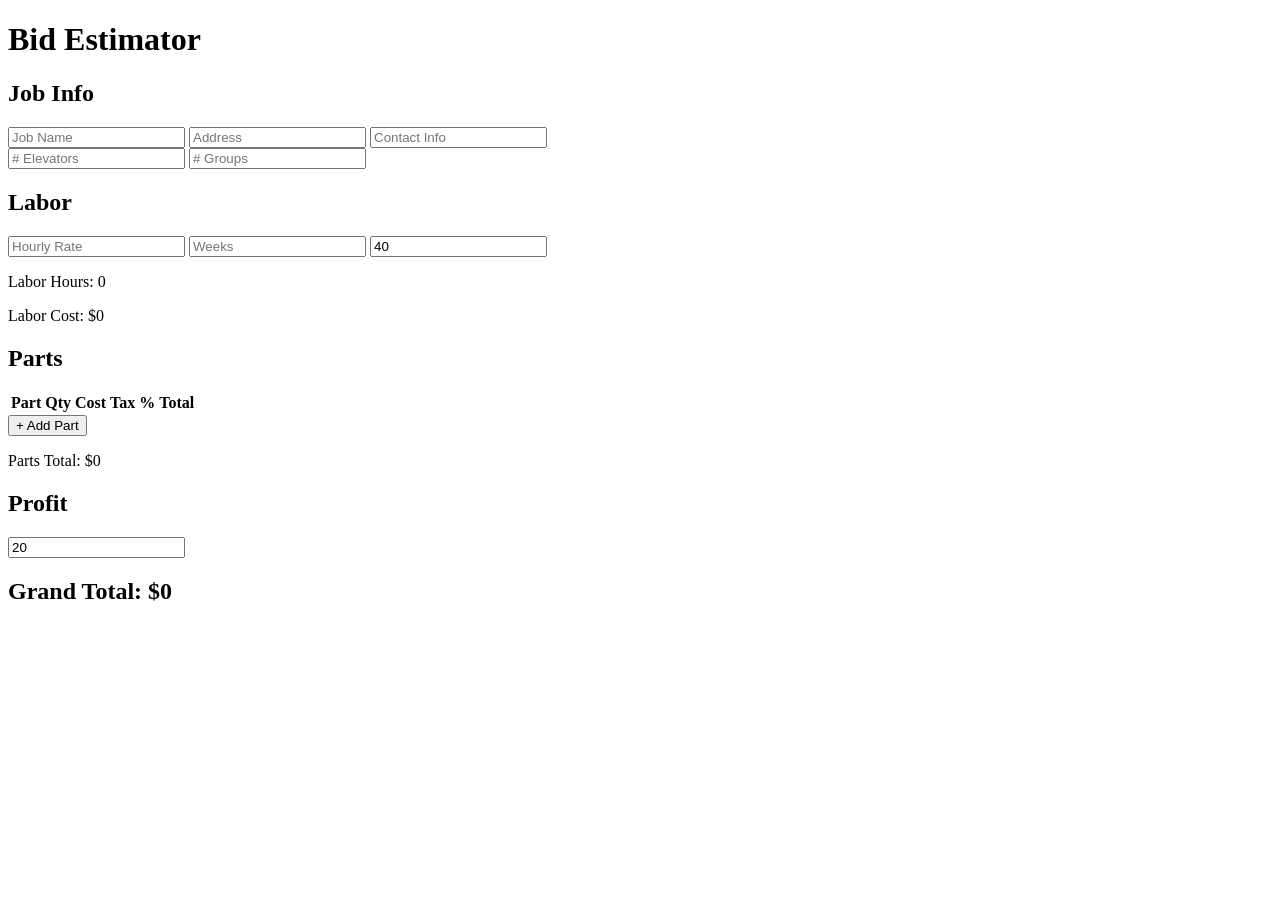
==== index.html @ af9114f0 "Create index.html" ====
<!DOCTYPE html>
<html lang="en">
<head>
  <meta charset="UTF-8">
  <title>Bid Sheet</title>
  <link rel="stylesheet" href="style.css">
</head>
<body>

<div class="container">

  <h1>Bid Estimator</h1>

  <!-- JOB INFO -->
  <div class="card">
    <h2>Job Info</h2>

    <input id="jobName" placeholder="Job Name">
    <input id="address" placeholder="Address">
    <input id="contact" placeholder="Contact Info">

    <div class="row">
      <input id="elevators" type="number" placeholder="# Elevators">
      <input id="groups" type="number" placeholder="# Groups">
    </div>
  </div>

  <!-- LABOR -->
  <div class="card">
    <h2>Labor</h2>

    <div class="row">
      <input id="rate" type="number" placeholder="Hourly Rate">
      <input id="weeks" type="number" placeholder="Weeks">
      <input id="hoursPerWeek" type="number" value="40">
    </div>

    <p>Labor Hours: <span id="laborHours">0</span></p>
    <p>Labor Cost: $<span id="laborCost">0</span></p>
  </div>

  <!-- PARTS -->
  <div class="card">
    <h2>Parts</h2>

    <table>
      <thead>
        <tr>
          <th>Part</th>
          <th>Qty</th>
          <th>Cost</th>
          <th>Tax %</th>
          <th>Total</th>
          <th></th>
        </tr>
      </thead>
      <tbody id="partsBody"></tbody>
    </table>

    <button onclick="addPart()">+ Add Part</button>

    <p>Parts Total: $<span id="partsTotal">0</span></p>
  </div>

  <!-- PROFIT -->
  <div class="card">
    <h2>Profit</h2>

    <input id="profit" type="number" placeholder="Profit %" value="20">

    <h2>Grand Total: $<span id="grandTotal">0</span></h2>
  </div>

</div>

<script src="app.js"></script>
</body>
</html>
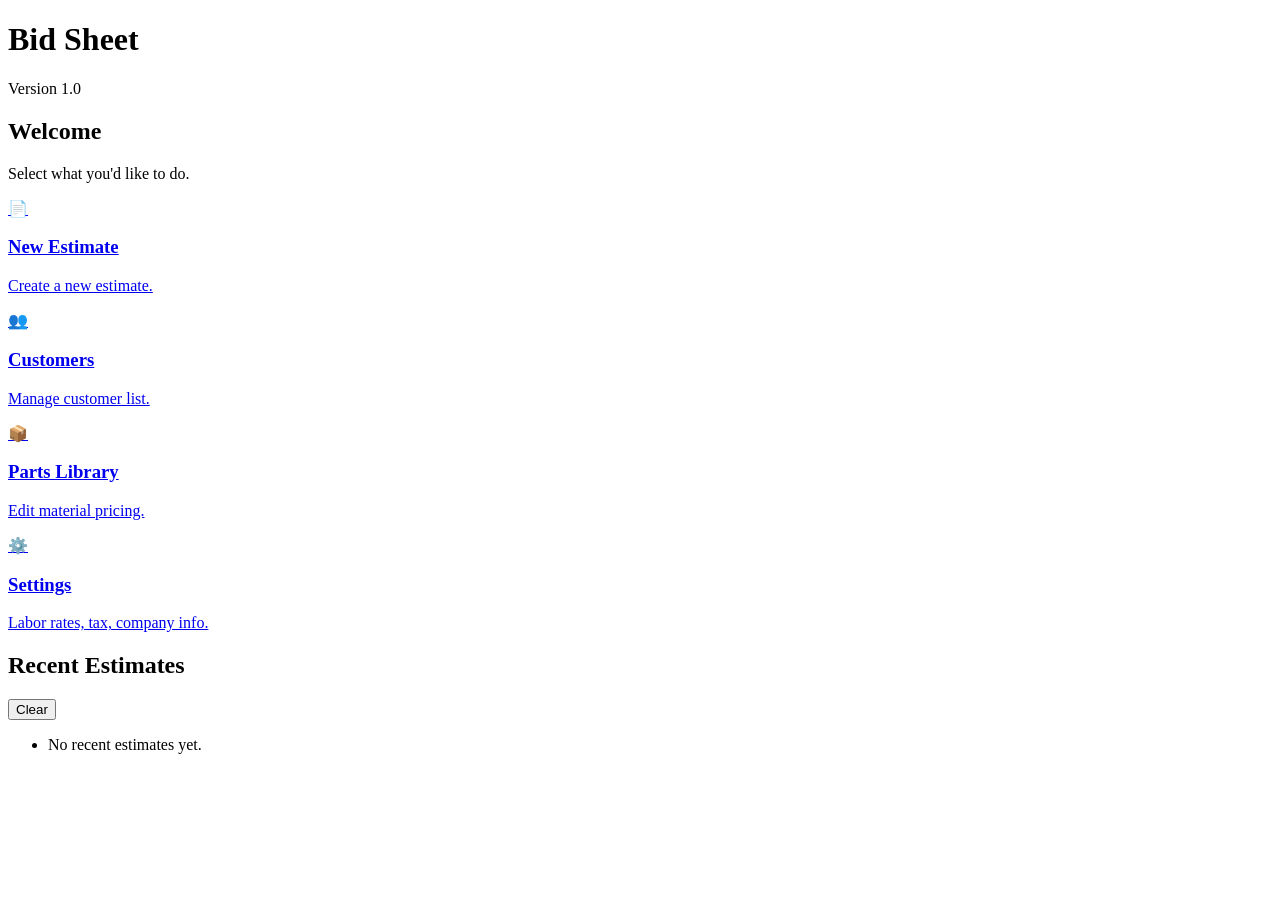
==== commit 4c651c54: "Update index.html" ====
--- a/index.html
+++ b/index.html
@@ -1,78 +1,74 @@
 <!DOCTYPE html>
 <html lang="en">
 <head>
-  <meta charset="UTF-8">
-  <title>Bid Sheet</title>
-  <link rel="stylesheet" href="style.css">
+    <meta charset="UTF-8">
+    <meta name="viewport" content="width=device-width, initial-scale=1.0">
+    <title>Bid Sheet</title>
+
+    <link rel="stylesheet" href="css/style.css">
+
+    <link rel="manifest" href="manifest.json">
+    <meta name="theme-color" content="#0f172a">
 </head>
+
 <body>
 
-<div class="container">
+<header class="topbar">
+    <h1>Bid Sheet</h1>
+    <div class="version">Version 1.0</div>
+</header>
 
-  <h1>Bid Estimator</h1>
+<main class="dashboard">
 
-  <!-- JOB INFO -->
-  <div class="card">
-    <h2>Job Info</h2>
+    <section class="welcomeCard">
+        <h2>Welcome</h2>
+        <p>Select what you'd like to do.</p>
+    </section>
 
-    <input id="jobName" placeholder="Job Name">
-    <input id="address" placeholder="Address">
-    <input id="contact" placeholder="Contact Info">
+    <section class="buttonGrid">
 
-    <div class="row">
-      <input id="elevators" type="number" placeholder="# Elevators">
-      <input id="groups" type="number" placeholder="# Groups">
-    </div>
-  </div>
+        <a href="estimate.html" class="menuButton">
+            <div class="icon">📄</div>
+            <h3>New Estimate</h3>
+            <p>Create a new estimate.</p>
+        </a>
 
-  <!-- LABOR -->
-  <div class="card">
-    <h2>Labor</h2>
+        <a href="customers.html" class="menuButton">
+            <div class="icon">👥</div>
+            <h3>Customers</h3>
+            <p>Manage customer list.</p>
+        </a>
 
-    <div class="row">
-      <input id="rate" type="number" placeholder="Hourly Rate">
-      <input id="weeks" type="number" placeholder="Weeks">
-      <input id="hoursPerWeek" type="number" value="40">
-    </div>
+        <a href="parts.html" class="menuButton">
+            <div class="icon">📦</div>
+            <h3>Parts Library</h3>
+            <p>Edit material pricing.</p>
+        </a>
 
-    <p>Labor Hours: <span id="laborHours">0</span></p>
-    <p>Labor Cost: $<span id="laborCost">0</span></p>
-  </div>
+        <a href="settings.html" class="menuButton">
+            <div class="icon">⚙️</div>
+            <h3>Settings</h3>
+            <p>Labor rates, tax, company info.</p>
+        </a>
 
-  <!-- PARTS -->
-  <div class="card">
-    <h2>Parts</h2>
+    </section>
 
-    <table>
-      <thead>
-        <tr>
-          <th>Part</th>
-          <th>Qty</th>
-          <th>Cost</th>
-          <th>Tax %</th>
-          <th>Total</th>
-          <th></th>
-        </tr>
-      </thead>
-      <tbody id="partsBody"></tbody>
-    </table>
+    <section class="recentCard">
 
-    <button onclick="addPart()">+ Add Part</button>
+        <div class="cardHeader">
+            <h2>Recent Estimates</h2>
+            <button id="clearRecent">Clear</button>
+        </div>
 
-    <p>Parts Total: $<span id="partsTotal">0</span></p>
-  </div>
+        <ul id="recentList">
+            <li>No recent estimates yet.</li>
+        </ul>
 
-  <!-- PROFIT -->
-  <div class="card">
-    <h2>Profit</h2>
+    </section>
 
-    <input id="profit" type="number" placeholder="Profit %" value="20">
+</main>
 
-    <h2>Grand Total: $<span id="grandTotal">0</span></h2>
-  </div>
+<script src="js/app.js"></script>
 
-</div>
-
-<script src="app.js"></script>
 </body>
 </html>
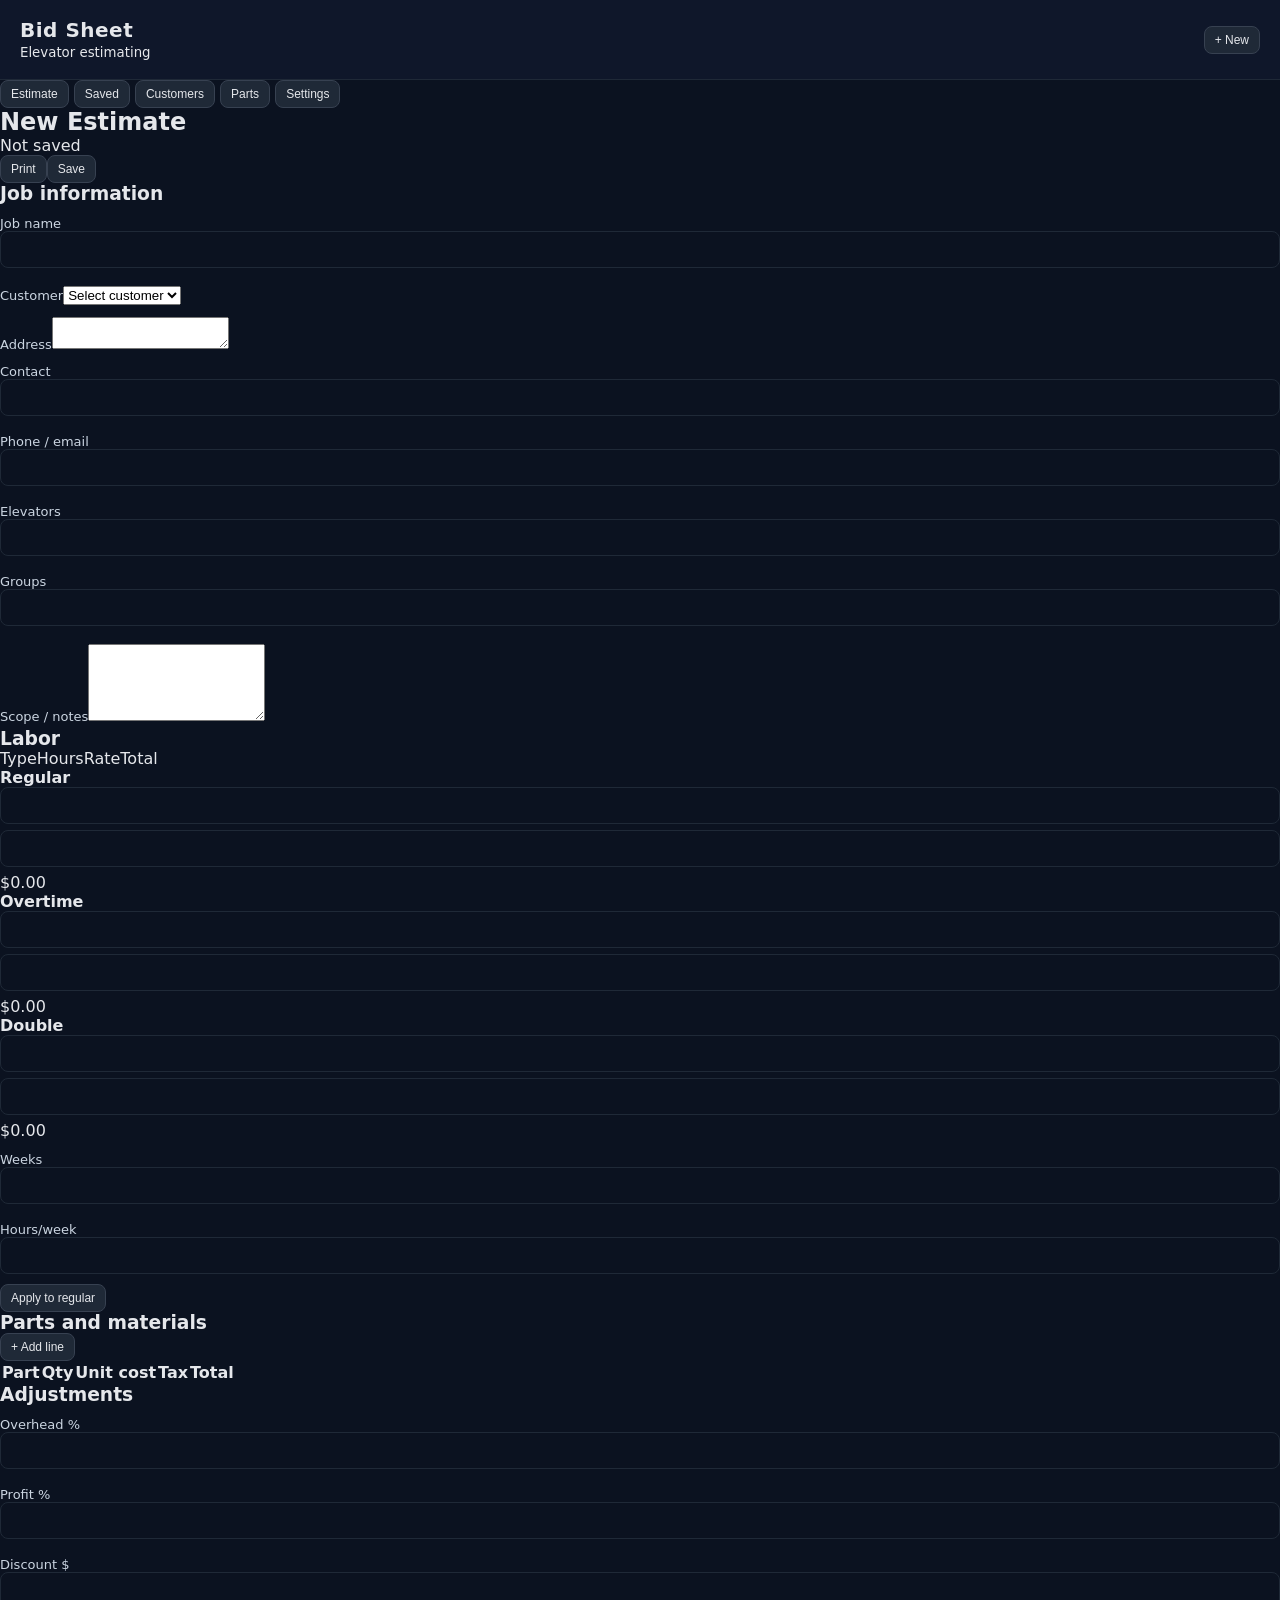
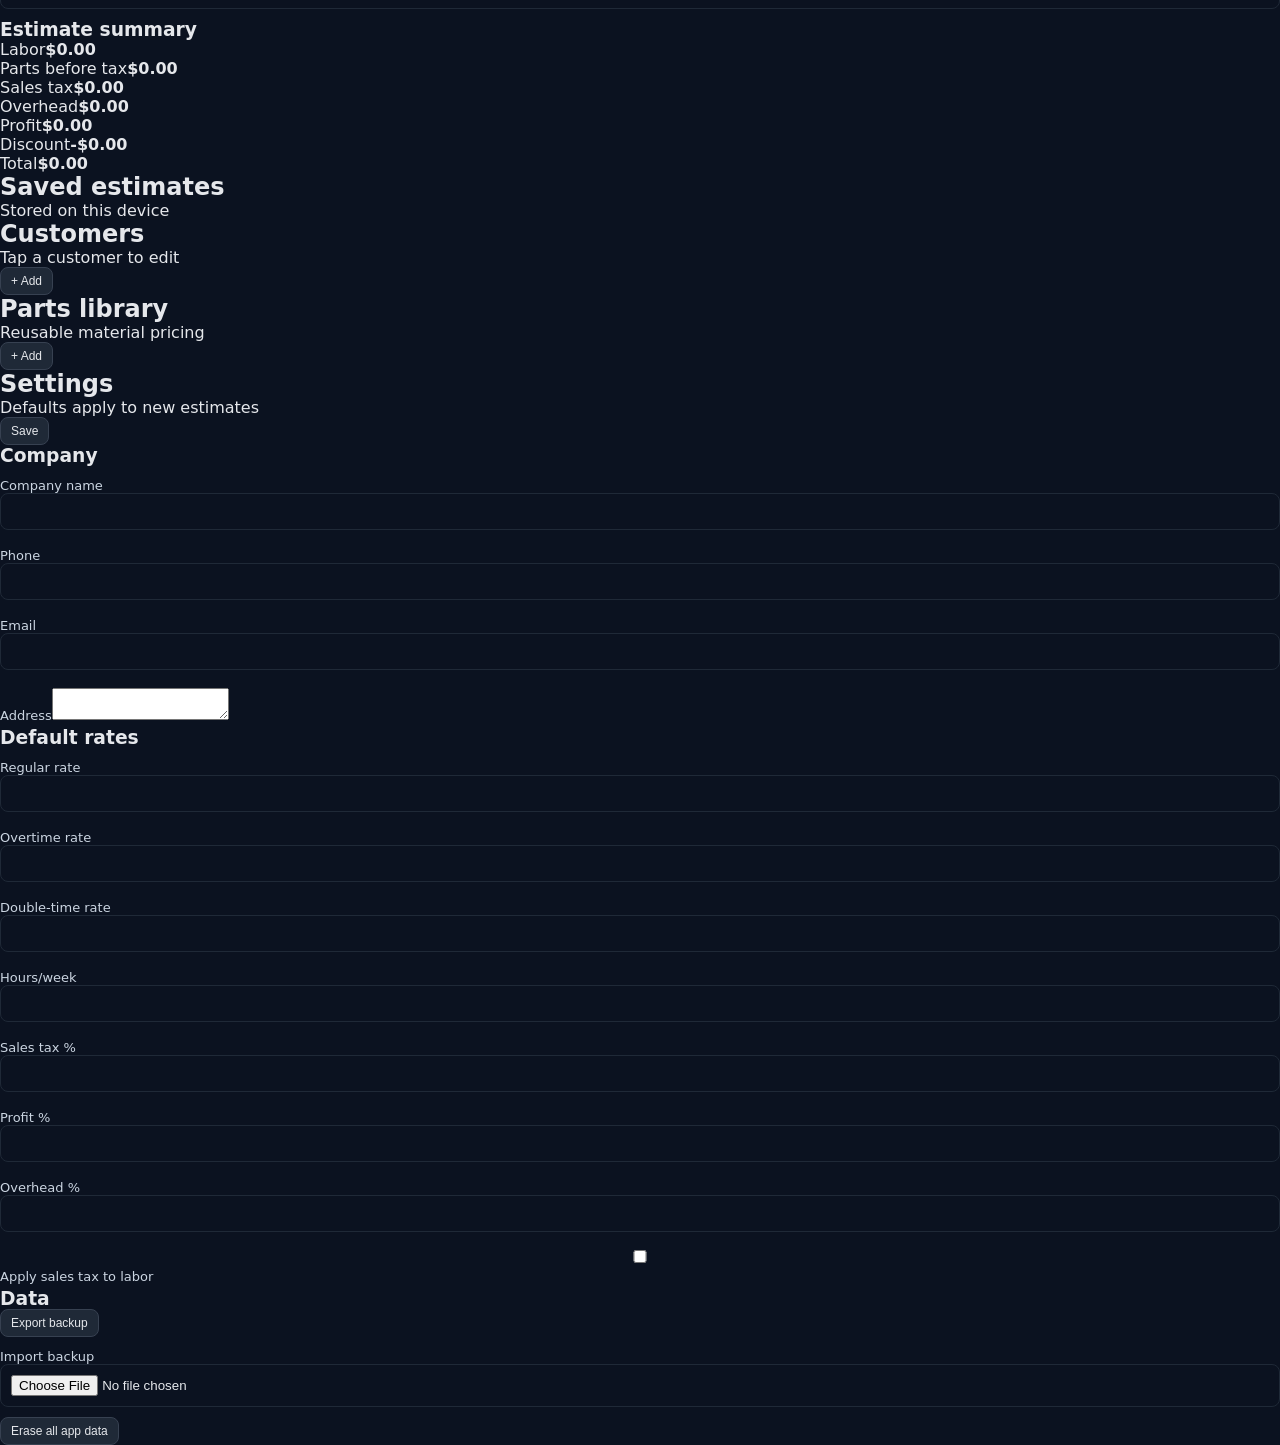
==== commit d009e966: "Rebuild Bid Sheet app shell" ====
--- a/index.html
+++ b/index.html
@@ -1,74 +1,60 @@
-<!DOCTYPE html>
+<!doctype html>
 <html lang="en">
 <head>
-    <meta charset="UTF-8">
-    <meta name="viewport" content="width=device-width, initial-scale=1.0">
-    <title>Bid Sheet</title>
-
-    <link rel="stylesheet" href="css/style.css">
-
-    <link rel="manifest" href="manifest.json">
-    <meta name="theme-color" content="#0f172a">
+  <meta charset="utf-8">
+  <meta name="viewport" content="width=device-width,initial-scale=1,viewport-fit=cover">
+  <meta name="theme-color" content="#0f172a">
+  <title>Bid Sheet</title>
+  <link rel="manifest" href="manifest.json">
+  <link rel="stylesheet" href="css/style.css">
 </head>
-
 <body>
-
 <header class="topbar">
-    <h1>Bid Sheet</h1>
-    <div class="version">Version 1.0</div>
+  <div><h1>Bid Sheet</h1><small>Elevator estimating</small></div>
+  <button id="newEstimateBtn" class="primary">+ New</button>
 </header>
-
-<main class="dashboard">
-
-    <section class="welcomeCard">
-        <h2>Welcome</h2>
-        <p>Select what you'd like to do.</p>
-    </section>
-
-    <section class="buttonGrid">
-
-        <a href="estimate.html" class="menuButton">
-            <div class="icon">📄</div>
-            <h3>New Estimate</h3>
-            <p>Create a new estimate.</p>
-        </a>
-
-        <a href="customers.html" class="menuButton">
-            <div class="icon">👥</div>
-            <h3>Customers</h3>
-            <p>Manage customer list.</p>
-        </a>
-
-        <a href="parts.html" class="menuButton">
-            <div class="icon">📦</div>
-            <h3>Parts Library</h3>
-            <p>Edit material pricing.</p>
-        </a>
-
-        <a href="settings.html" class="menuButton">
-            <div class="icon">⚙️</div>
-            <h3>Settings</h3>
-            <p>Labor rates, tax, company info.</p>
-        </a>
-
-    </section>
-
-    <section class="recentCard">
-
-        <div class="cardHeader">
-            <h2>Recent Estimates</h2>
-            <button id="clearRecent">Clear</button>
-        </div>
-
-        <ul id="recentList">
-            <li>No recent estimates yet.</li>
-        </ul>
-
-    </section>
-
+<nav class="tabs" aria-label="Main navigation">
+  <button data-view="estimate" class="active">Estimate</button>
+  <button data-view="saved">Saved</button>
+  <button data-view="customers">Customers</button>
+  <button data-view="parts">Parts</button>
+  <button data-view="settings">Settings</button>
+</nav>
+<main>
+<section id="estimate" class="view active">
+  <div class="pagehead"><div><h2 id="estimateTitle">New Estimate</h2><p id="saveStatus">Not saved</p></div><div class="actions"><button id="printBtn">Print</button><button id="saveBtn" class="primary">Save</button></div></div>
+  <div class="grid two">
+    <article class="card"><h3>Job information</h3>
+      <label>Job name<input id="jobName" autocomplete="organization-title"></label>
+      <label>Customer<select id="customerSelect"><option value="">Select customer</option></select></label>
+      <label>Address<textarea id="jobAddress" rows="2"></textarea></label>
+      <div class="grid two"><label>Contact<input id="jobContact"></label><label>Phone / email<input id="jobPhone"></label></div>
+      <div class="grid two"><label>Elevators<input id="elevators" type="number" min="0"></label><label>Groups<input id="groups" type="number" min="0"></label></div>
+      <label>Scope / notes<textarea id="notes" rows="5"></textarea></label>
+    </article>
+    <article class="card"><h3>Labor</h3>
+      <div class="labor-head"><span>Type</span><span>Hours</span><span>Rate</span><span>Total</span></div>
+      <div class="labor-row"><b>Regular</b><input id="regularHours" type="number" min="0" step=".25"><input id="regularRate" type="number" min="0" step=".01"><output id="regularTotal">$0.00</output></div>
+      <div class="labor-row"><b>Overtime</b><input id="otHours" type="number" min="0" step=".25"><input id="otRate" type="number" min="0" step=".01"><output id="otTotal">$0.00</output></div>
+      <div class="labor-row"><b>Double</b><input id="dtHours" type="number" min="0" step=".25"><input id="dtRate" type="number" min="0" step=".01"><output id="dtTotal">$0.00</output></div>
+      <div class="quick-hours"><label>Weeks<input id="weeks" type="number" min="0" step=".25"></label><label>Hours/week<input id="hoursPerWeek" type="number" min="0"></label><button id="applyWeeks">Apply to regular</button></div>
+    </article>
+  </div>
+  <article class="card"><div class="sectionhead"><h3>Parts and materials</h3><button id="addPartBtn">+ Add line</button></div>
+    <div class="tablewrap"><table><thead><tr><th>Part</th><th>Qty</th><th>Unit cost</th><th>Tax</th><th>Total</th><th></th></tr></thead><tbody id="estimateParts"></tbody></table></div>
+  </article>
+  <div class="grid two">
+    <article class="card"><h3>Adjustments</h3><div class="grid two"><label>Overhead %<input id="overheadPct" type="number" step=".1"></label><label>Profit %<input id="profitPct" type="number" step=".1"></label></div><label>Discount $<input id="discount" type="number" min="0" step=".01"></label></article>
+    <article class="card summary"><h3>Estimate summary</h3><p><span>Labor</span><b id="laborSummary">$0.00</b></p><p><span>Parts before tax</span><b id="partsBaseSummary">$0.00</b></p><p><span>Sales tax</span><b id="taxSummary">$0.00</b></p><p><span>Overhead</span><b id="overheadSummary">$0.00</b></p><p><span>Profit</span><b id="profitSummary">$0.00</b></p><p><span>Discount</span><b id="discountSummary">-$0.00</b></p><p class="grand"><span>Total</span><b id="grandTotal">$0.00</b></p></article>
+  </div>
+</section>
+<section id="saved" class="view"><div class="pagehead"><div><h2>Saved estimates</h2><p>Stored on this device</p></div></div><div id="savedList" class="list"></div></section>
+<section id="customers" class="view"><div class="pagehead"><div><h2>Customers</h2><p>Tap a customer to edit</p></div><button id="addCustomerBtn" class="primary">+ Add</button></div><div id="customerList" class="list"></div></section>
+<section id="parts" class="view"><div class="pagehead"><div><h2>Parts library</h2><p>Reusable material pricing</p></div><button id="addLibraryPartBtn" class="primary">+ Add</button></div><div id="partsList" class="list"></div></section>
+<section id="settings" class="view"><div class="pagehead"><div><h2>Settings</h2><p>Defaults apply to new estimates</p></div><button id="saveSettingsBtn" class="primary">Save</button></div><article class="card"><h3>Company</h3><label>Company name<input id="companyName"></label><div class="grid two"><label>Phone<input id="companyPhone"></label><label>Email<input id="companyEmail"></label></div><label>Address<textarea id="companyAddress" rows="2"></textarea></label></article><article class="card"><h3>Default rates</h3><div class="grid two"><label>Regular rate<input id="settingRegularRate" type="number"></label><label>Overtime rate<input id="settingOtRate" type="number"></label><label>Double-time rate<input id="settingDtRate" type="number"></label><label>Hours/week<input id="settingHoursWeek" type="number"></label><label>Sales tax %<input id="settingTaxRate" type="number"></label><label>Profit %<input id="settingProfit" type="number"></label><label>Overhead %<input id="settingOverhead" type="number"></label></div><label class="check"><input id="settingTaxLabor" type="checkbox"> Apply sales tax to labor</label></article><article class="card danger"><h3>Data</h3><button id="exportBtn">Export backup</button><label class="filebtn">Import backup<input id="importInput" type="file" accept="application/json"></label><button id="clearAllBtn">Erase all app data</button></article></section>
 </main>
-
+<dialog id="editorDialog"><form method="dialog" id="editorForm"><h3 id="dialogTitle"></h3><div id="dialogFields"></div><div class="dialogActions"><button value="cancel">Cancel</button><button id="dialogSave" value="default" class="primary">Save</button></div></form></dialog>
+<div id="toast" role="status"></div>
 <script src="js/app.js"></script>
-
 </body>
-</html>
+</html>
--- a/css/style.css
+++ b/css/style.css
@@ -0,0 +1,154 @@
+* {
+    margin: 0;
+    padding: 0;
+    box-sizing: border-box;
+}
+
+body {
+    font-family: system-ui, -apple-system, Segoe UI, Roboto, Arial, sans-serif;
+    background: #0b1220;
+    color: #e5e7eb;
+}
+
+/* Top bar */
+.topbar {
+    display: flex;
+    justify-content: space-between;
+    align-items: center;
+    padding: 18px 20px;
+    background: #0f172a;
+    border-bottom: 1px solid #1f2937;
+}
+
+.topbar h1 {
+    font-size: 20px;
+    letter-spacing: 0.5px;
+}
+
+.version {
+    font-size: 12px;
+    color: #94a3b8;
+}
+
+/* Layout */
+.dashboard {
+    max-width: 1000px;
+    margin: auto;
+    padding: 20px;
+}
+
+/* Welcome card */
+.welcomeCard {
+    background: #111827;
+    padding: 16px;
+    border-radius: 12px;
+    margin-bottom: 20px;
+    border: 1px solid #1f2937;
+}
+
+.welcomeCard h2 {
+    font-size: 18px;
+    margin-bottom: 6px;
+}
+
+/* Button grid */
+.buttonGrid {
+    display: grid;
+    grid-template-columns: repeat(auto-fit, minmax(180px, 1fr));
+    gap: 14px;
+    margin-bottom: 20px;
+}
+
+.menuButton {
+    display: block;
+    text-decoration: none;
+    background: #111827;
+    border: 1px solid #1f2937;
+    border-radius: 14px;
+    padding: 16px;
+    transition: 0.2s;
+    color: #e5e7eb;
+}
+
+.menuButton:hover {
+    transform: translateY(-2px);
+    border-color: #3b82f6;
+    background: #0f172a;
+}
+
+.icon {
+    font-size: 26px;
+    margin-bottom: 8px;
+}
+
+.menuButton h3 {
+    font-size: 15px;
+    margin-bottom: 4px;
+}
+
+.menuButton p {
+    font-size: 12px;
+    color: #94a3b8;
+}
+
+/* Recent estimates */
+.recentCard {
+    background: #111827;
+    border: 1px solid #1f2937;
+    border-radius: 12px;
+    padding: 16px;
+}
+
+.cardHeader {
+    display: flex;
+    justify-content: space-between;
+    align-items: center;
+    margin-bottom: 10px;
+}
+
+.cardHeader h2 {
+    font-size: 16px;
+}
+
+button {
+    background: #1f2937;
+    border: 1px solid #374151;
+    color: #e5e7eb;
+    padding: 6px 10px;
+    border-radius: 8px;
+    cursor: pointer;
+    font-size: 12px;
+}
+
+button:hover {
+    border-color: #3b82f6;
+}
+
+ul {
+    list-style: none;
+}
+
+li {
+    padding: 8px 0;
+    border-bottom: 1px solid #1f2937;
+    font-size: 13px;
+    color: #cbd5e1;
+}
+
+label {
+    display: block;
+    margin-top: 12px;
+    margin-bottom: 4px;
+    color: #cbd5e1;
+    font-size: 13px;
+}
+
+input {
+    width: 100%;
+    padding: 10px;
+    margin-bottom: 6px;
+    border-radius: 8px;
+    border: 1px solid #1f2937;
+    background: #0b1220;
+    color: #e5e7eb;
+}
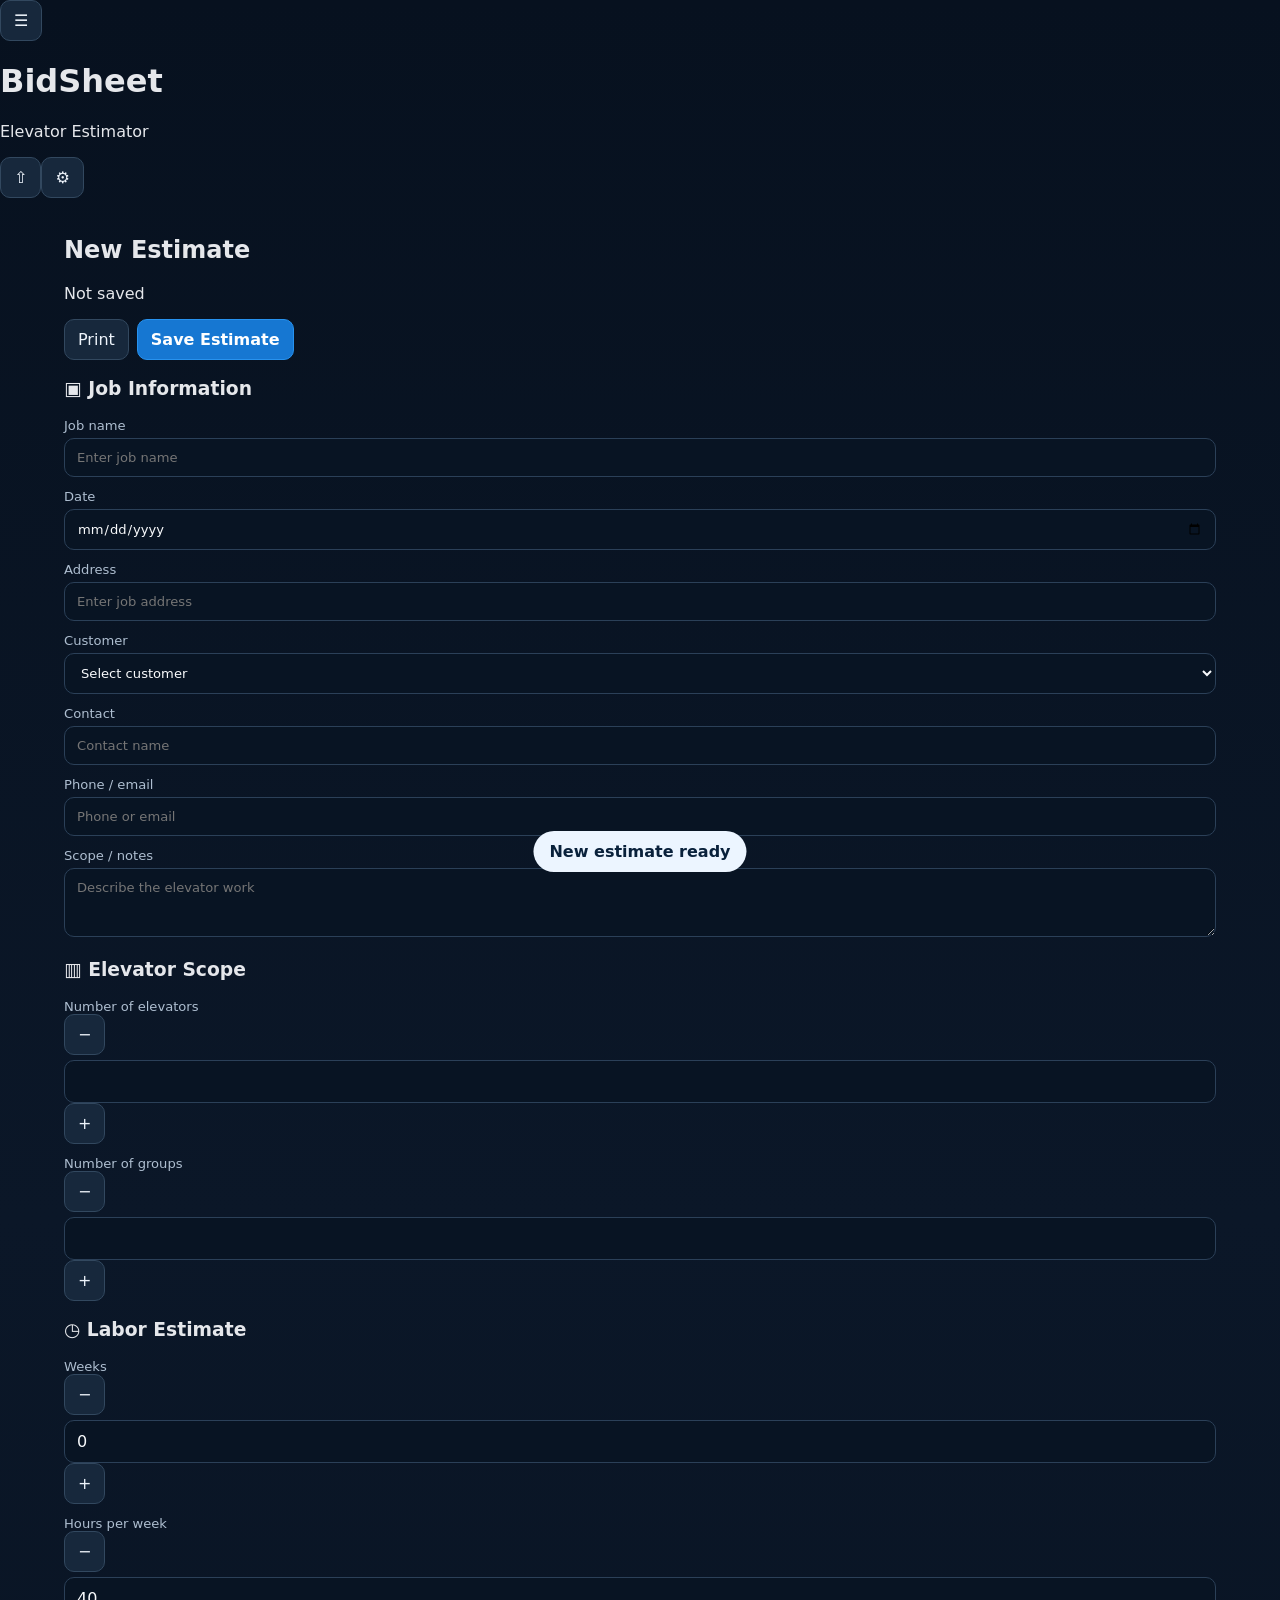
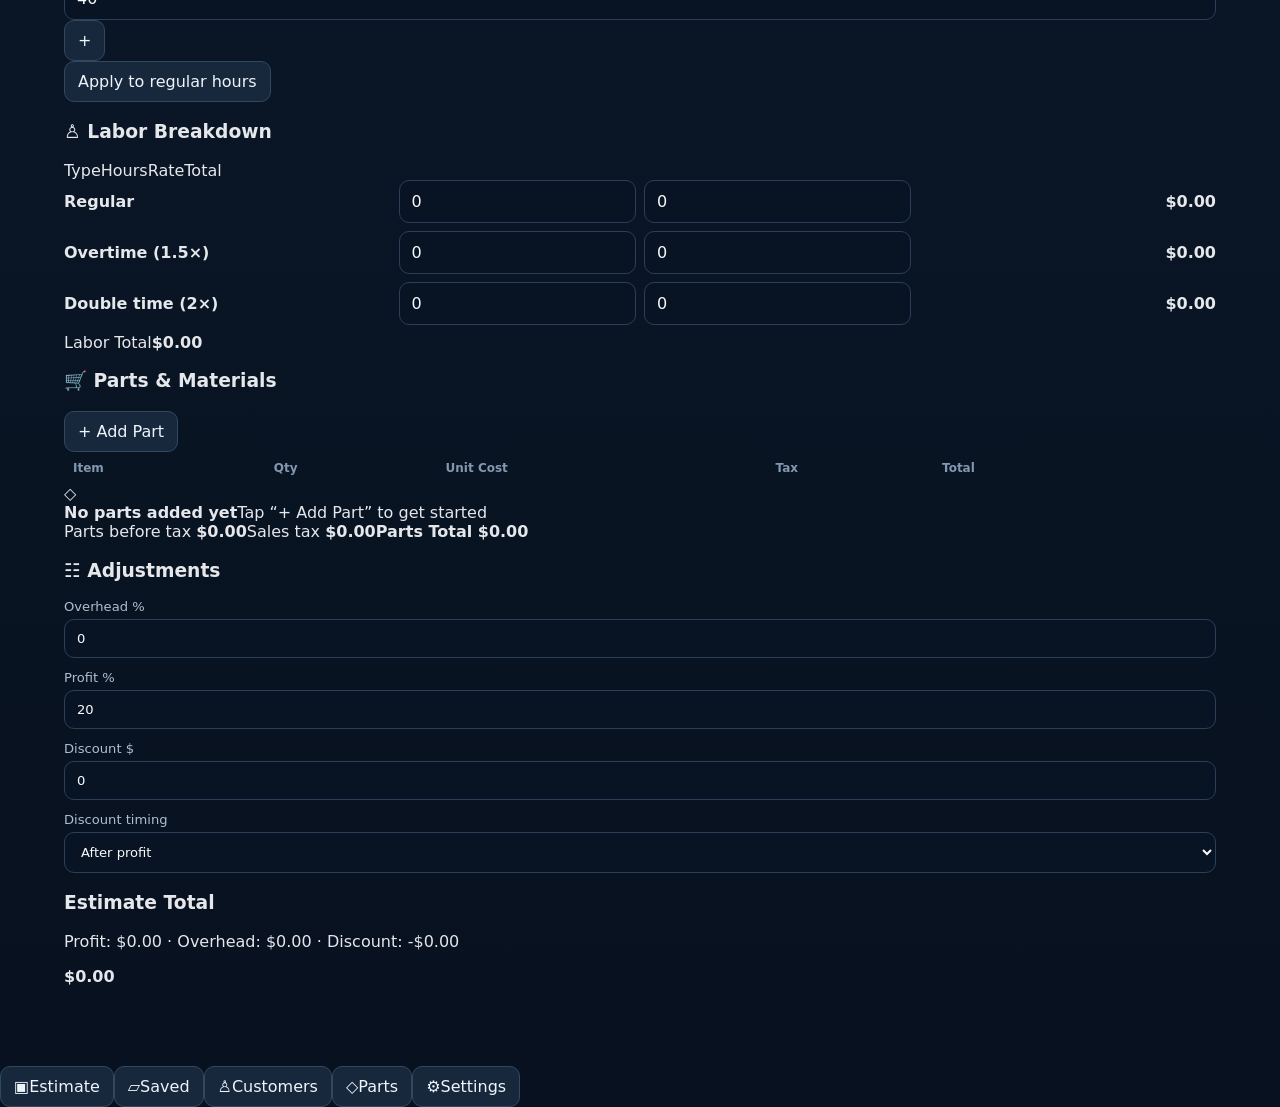
==== commit 7fb50a13: "Finalize modern mobile estimator interface" ====
--- a/index.html
+++ b/index.html
@@ -3,56 +3,92 @@
 <head>
   <meta charset="utf-8">
   <meta name="viewport" content="width=device-width,initial-scale=1,viewport-fit=cover">
-  <meta name="theme-color" content="#0f172a">
-  <title>Bid Sheet</title>
+  <meta name="theme-color" content="#07111f">
+  <meta name="apple-mobile-web-app-capable" content="yes">
+  <meta name="apple-mobile-web-app-status-bar-style" content="black-translucent">
+  <title>BidSheet</title>
   <link rel="manifest" href="manifest.json">
   <link rel="stylesheet" href="css/style.css">
 </head>
 <body>
-<header class="topbar">
-  <div><h1>Bid Sheet</h1><small>Elevator estimating</small></div>
-  <button id="newEstimateBtn" class="primary">+ New</button>
+<header class="appbar">
+  <button class="iconButton" id="menuBtn" aria-label="Menu">☰</button>
+  <div class="brand"><h1><span>Bid</span>Sheet</h1><p>Elevator Estimator</p></div>
+  <div class="headActions"><button class="iconButton" id="exportQuickBtn" aria-label="Export">⇧</button><button class="iconButton" data-view="settings" aria-label="Settings">⚙</button></div>
 </header>
-<nav class="tabs" aria-label="Main navigation">
-  <button data-view="estimate" class="active">Estimate</button>
-  <button data-view="saved">Saved</button>
-  <button data-view="customers">Customers</button>
-  <button data-view="parts">Parts</button>
-  <button data-view="settings">Settings</button>
-</nav>
+
 <main>
 <section id="estimate" class="view active">
-  <div class="pagehead"><div><h2 id="estimateTitle">New Estimate</h2><p id="saveStatus">Not saved</p></div><div class="actions"><button id="printBtn">Print</button><button id="saveBtn" class="primary">Save</button></div></div>
-  <div class="grid two">
-    <article class="card"><h3>Job information</h3>
-      <label>Job name<input id="jobName" autocomplete="organization-title"></label>
+  <div class="estimateTop">
+    <div><h2 id="estimateTitle">New Estimate</h2><p id="saveStatus">Not saved</p></div>
+    <div class="actions"><button id="printBtn" class="secondary">Print</button><button id="saveBtn" class="primary">Save Estimate</button></div>
+  </div>
+
+  <article class="panel accentBlue">
+    <h3>▣ Job Information</h3>
+    <div class="formGrid jobGrid">
+      <label class="wide">Job name<input id="jobName" placeholder="Enter job name"></label>
+      <label>Date<input id="estimateDate" type="date"></label>
+      <label class="wide">Address<input id="jobAddress" placeholder="Enter job address"></label>
       <label>Customer<select id="customerSelect"><option value="">Select customer</option></select></label>
-      <label>Address<textarea id="jobAddress" rows="2"></textarea></label>
-      <div class="grid two"><label>Contact<input id="jobContact"></label><label>Phone / email<input id="jobPhone"></label></div>
-      <div class="grid two"><label>Elevators<input id="elevators" type="number" min="0"></label><label>Groups<input id="groups" type="number" min="0"></label></div>
-      <label>Scope / notes<textarea id="notes" rows="5"></textarea></label>
+      <label>Contact<input id="jobContact" placeholder="Contact name"></label>
+      <label>Phone / email<input id="jobPhone" placeholder="Phone or email"></label>
+      <label class="wide">Scope / notes<textarea id="notes" rows="3" placeholder="Describe the elevator work"></textarea></label>
+    </div>
+  </article>
+
+  <div class="twoPanels">
+    <article class="panel accentPurple">
+      <h3>▥ Elevator Scope</h3>
+      <label>Number of elevators</label>
+      <div class="stepper"><button data-step="elevators" data-dir="-1">−</button><input id="elevators" type="number" min="0" value="1"><button data-step="elevators" data-dir="1">+</button></div>
+      <label>Number of groups</label>
+      <div class="stepper"><button data-step="groups" data-dir="-1">−</button><input id="groups" type="number" min="0" value="1"><button data-step="groups" data-dir="1">+</button></div>
     </article>
-    <article class="card"><h3>Labor</h3>
-      <div class="labor-head"><span>Type</span><span>Hours</span><span>Rate</span><span>Total</span></div>
-      <div class="labor-row"><b>Regular</b><input id="regularHours" type="number" min="0" step=".25"><input id="regularRate" type="number" min="0" step=".01"><output id="regularTotal">$0.00</output></div>
-      <div class="labor-row"><b>Overtime</b><input id="otHours" type="number" min="0" step=".25"><input id="otRate" type="number" min="0" step=".01"><output id="otTotal">$0.00</output></div>
-      <div class="labor-row"><b>Double</b><input id="dtHours" type="number" min="0" step=".25"><input id="dtRate" type="number" min="0" step=".01"><output id="dtTotal">$0.00</output></div>
-      <div class="quick-hours"><label>Weeks<input id="weeks" type="number" min="0" step=".25"></label><label>Hours/week<input id="hoursPerWeek" type="number" min="0"></label><button id="applyWeeks">Apply to regular</button></div>
+    <article class="panel accentBlue">
+      <h3>◷ Labor Estimate</h3>
+      <label>Weeks</label>
+      <div class="stepper"><button data-step="weeks" data-dir="-.25">−</button><input id="weeks" type="number" min="0" step=".25"><button data-step="weeks" data-dir=".25">+</button></div>
+      <label>Hours per week</label>
+      <div class="stepper"><button data-step="hoursPerWeek" data-dir="-1">−</button><input id="hoursPerWeek" type="number" min="0" value="40"><button data-step="hoursPerWeek" data-dir="1">+</button></div>
+      <button id="applyWeeks" class="secondary full">Apply to regular hours</button>
     </article>
   </div>
-  <article class="card"><div class="sectionhead"><h3>Parts and materials</h3><button id="addPartBtn">+ Add line</button></div>
-    <div class="tablewrap"><table><thead><tr><th>Part</th><th>Qty</th><th>Unit cost</th><th>Tax</th><th>Total</th><th></th></tr></thead><tbody id="estimateParts"></tbody></table></div>
+
+  <article class="panel accentGreen">
+    <h3>♙ Labor Breakdown</h3>
+    <div class="laborTable">
+      <div class="laborHead"><span>Type</span><span>Hours</span><span>Rate</span><span>Total</span></div>
+      <div class="labor-row"><b>Regular</b><input id="regularHours" type="number" min="0" step=".25"><input id="regularRate" type="number" min="0" step=".01"><output id="regularTotal">$0.00</output></div>
+      <div class="labor-row"><b>Overtime (1.5×)</b><input id="otHours" type="number" min="0" step=".25"><input id="otRate" type="number" min="0" step=".01"><output id="otTotal">$0.00</output></div>
+      <div class="labor-row"><b>Double time (2×)</b><input id="dtHours" type="number" min="0" step=".25"><input id="dtRate" type="number" min="0" step=".01"><output id="dtTotal">$0.00</output></div>
+      <div class="laborTotal"><span>Labor Total</span><strong id="laborSummary">$0.00</strong></div>
+    </div>
   </article>
-  <div class="grid two">
-    <article class="card"><h3>Adjustments</h3><div class="grid two"><label>Overhead %<input id="overheadPct" type="number" step=".1"></label><label>Profit %<input id="profitPct" type="number" step=".1"></label></div><label>Discount $<input id="discount" type="number" min="0" step=".01"></label></article>
-    <article class="card summary"><h3>Estimate summary</h3><p><span>Labor</span><b id="laborSummary">$0.00</b></p><p><span>Parts before tax</span><b id="partsBaseSummary">$0.00</b></p><p><span>Sales tax</span><b id="taxSummary">$0.00</b></p><p><span>Overhead</span><b id="overheadSummary">$0.00</b></p><p><span>Profit</span><b id="profitSummary">$0.00</b></p><p><span>Discount</span><b id="discountSummary">-$0.00</b></p><p class="grand"><span>Total</span><b id="grandTotal">$0.00</b></p></article>
-  </div>
+
+  <article class="panel accentPurple">
+    <div class="sectionHead"><h3>🛒 Parts & Materials</h3><button id="addPartBtn" class="purpleButton">+ Add Part</button></div>
+    <div class="tablewrap"><table><thead><tr><th>Item</th><th>Qty</th><th>Unit Cost</th><th>Tax</th><th>Total</th><th></th></tr></thead><tbody id="estimateParts"></tbody></table></div>
+    <div id="partsEmpty" class="emptyState"><div>◇</div><b>No parts added yet</b><span>Tap “+ Add Part” to get started</span></div>
+    <div class="partsTotals"><span>Parts before tax <b id="partsBaseSummary">$0.00</b></span><span>Sales tax <b id="taxSummary">$0.00</b></span><strong>Parts Total <em id="partsTotalDisplay">$0.00</em></strong></div>
+  </article>
+
+  <article class="panel accentBlue">
+    <h3>☷ Adjustments</h3>
+    <div class="formGrid adjustGrid"><label>Overhead %<input id="overheadPct" type="number" step=".1"></label><label>Profit %<input id="profitPct" type="number" step=".1"></label><label>Discount $<input id="discount" type="number" min="0" step=".01"></label><label>Discount timing<select id="discountTiming"><option value="after">After profit</option><option value="before">Before profit</option></select></label></div>
+  </article>
+
+  <article class="totalBanner"><div><h3>Estimate Total</h3><p>Profit: <span id="profitSummary">$0.00</span> · Overhead: <span id="overheadSummary">$0.00</span> · Discount: <span id="discountSummary">-$0.00</span></p></div><strong id="grandTotal">$0.00</strong></article>
 </section>
-<section id="saved" class="view"><div class="pagehead"><div><h2>Saved estimates</h2><p>Stored on this device</p></div></div><div id="savedList" class="list"></div></section>
-<section id="customers" class="view"><div class="pagehead"><div><h2>Customers</h2><p>Tap a customer to edit</p></div><button id="addCustomerBtn" class="primary">+ Add</button></div><div id="customerList" class="list"></div></section>
-<section id="parts" class="view"><div class="pagehead"><div><h2>Parts library</h2><p>Reusable material pricing</p></div><button id="addLibraryPartBtn" class="primary">+ Add</button></div><div id="partsList" class="list"></div></section>
-<section id="settings" class="view"><div class="pagehead"><div><h2>Settings</h2><p>Defaults apply to new estimates</p></div><button id="saveSettingsBtn" class="primary">Save</button></div><article class="card"><h3>Company</h3><label>Company name<input id="companyName"></label><div class="grid two"><label>Phone<input id="companyPhone"></label><label>Email<input id="companyEmail"></label></div><label>Address<textarea id="companyAddress" rows="2"></textarea></label></article><article class="card"><h3>Default rates</h3><div class="grid two"><label>Regular rate<input id="settingRegularRate" type="number"></label><label>Overtime rate<input id="settingOtRate" type="number"></label><label>Double-time rate<input id="settingDtRate" type="number"></label><label>Hours/week<input id="settingHoursWeek" type="number"></label><label>Sales tax %<input id="settingTaxRate" type="number"></label><label>Profit %<input id="settingProfit" type="number"></label><label>Overhead %<input id="settingOverhead" type="number"></label></div><label class="check"><input id="settingTaxLabor" type="checkbox"> Apply sales tax to labor</label></article><article class="card danger"><h3>Data</h3><button id="exportBtn">Export backup</button><label class="filebtn">Import backup<input id="importInput" type="file" accept="application/json"></label><button id="clearAllBtn">Erase all app data</button></article></section>
+
+<section id="saved" class="view"><div class="pageTitle"><div><h2>Saved Estimates</h2><p>Stored on this device</p></div><button id="newEstimateBtn" class="primary">+ New Estimate</button></div><div id="savedList" class="list"></div></section>
+<section id="customers" class="view"><div class="pageTitle"><div><h2>Customers</h2><p>Tap a customer to edit</p></div><button id="addCustomerBtn" class="primary">+ Add Customer</button></div><div id="customerList" class="list"></div></section>
+<section id="parts" class="view"><div class="pageTitle"><div><h2>Parts Library</h2><p>Reusable material pricing</p></div><button id="addLibraryPartBtn" class="primary">+ Add Part</button></div><div id="partsList" class="list"></div></section>
+<section id="settings" class="view"><div class="pageTitle"><div><h2>Settings</h2><p>Defaults for new estimates</p></div><button id="saveSettingsBtn" class="primary">Save Settings</button></div><article class="panel"><h3>Company</h3><label>Company name<input id="companyName"></label><div class="formGrid"><label>Phone<input id="companyPhone"></label><label>Email<input id="companyEmail"></label></div><label>Address<textarea id="companyAddress" rows="2"></textarea></label></article><article class="panel"><h3>Default Rates</h3><div class="formGrid"><label>Regular rate<input id="settingRegularRate" type="number"></label><label>Overtime rate<input id="settingOtRate" type="number"></label><label>Double-time rate<input id="settingDtRate" type="number"></label><label>Hours/week<input id="settingHoursWeek" type="number"></label><label>Sales tax %<input id="settingTaxRate" type="number"></label><label>Profit %<input id="settingProfit" type="number"></label><label>Overhead %<input id="settingOverhead" type="number"></label></div><label class="check"><input id="settingTaxLabor" type="checkbox"> Apply sales tax to labor</label></article><article class="panel danger"><h3>Backup & Data</h3><div class="buttonRow"><button id="exportBtn">Export Backup</button><label class="filebtn">Import Backup<input id="importInput" type="file" accept="application/json"></label><button id="clearAllBtn" class="dangerButton">Erase All Data</button></div></article></section>
 </main>
+
+<nav class="bottomNav" aria-label="Main navigation"><button data-view="estimate" class="active"><span>▣</span>Estimate</button><button data-view="saved"><span>▱</span>Saved</button><button data-view="customers"><span>♙</span>Customers</button><button data-view="parts"><span>◇</span>Parts</button><button data-view="settings"><span>⚙</span>Settings</button></nav>
+
 <dialog id="editorDialog"><form method="dialog" id="editorForm"><h3 id="dialogTitle"></h3><div id="dialogFields"></div><div class="dialogActions"><button value="cancel">Cancel</button><button id="dialogSave" value="default" class="primary">Save</button></div></form></dialog>
 <div id="toast" role="status"></div>
 <script src="js/app.js"></script>
--- a/css/style.css
+++ b/css/style.css
@@ -1,154 +1 @@
-* {
-    margin: 0;
-    padding: 0;
-    box-sizing: border-box;
-}
-
-body {
-    font-family: system-ui, -apple-system, Segoe UI, Roboto, Arial, sans-serif;
-    background: #0b1220;
-    color: #e5e7eb;
-}
-
-/* Top bar */
-.topbar {
-    display: flex;
-    justify-content: space-between;
-    align-items: center;
-    padding: 18px 20px;
-    background: #0f172a;
-    border-bottom: 1px solid #1f2937;
-}
-
-.topbar h1 {
-    font-size: 20px;
-    letter-spacing: 0.5px;
-}
-
-.version {
-    font-size: 12px;
-    color: #94a3b8;
-}
-
-/* Layout */
-.dashboard {
-    max-width: 1000px;
-    margin: auto;
-    padding: 20px;
-}
-
-/* Welcome card */
-.welcomeCard {
-    background: #111827;
-    padding: 16px;
-    border-radius: 12px;
-    margin-bottom: 20px;
-    border: 1px solid #1f2937;
-}
-
-.welcomeCard h2 {
-    font-size: 18px;
-    margin-bottom: 6px;
-}
-
-/* Button grid */
-.buttonGrid {
-    display: grid;
-    grid-template-columns: repeat(auto-fit, minmax(180px, 1fr));
-    gap: 14px;
-    margin-bottom: 20px;
-}
-
-.menuButton {
-    display: block;
-    text-decoration: none;
-    background: #111827;
-    border: 1px solid #1f2937;
-    border-radius: 14px;
-    padding: 16px;
-    transition: 0.2s;
-    color: #e5e7eb;
-}
-
-.menuButton:hover {
-    transform: translateY(-2px);
-    border-color: #3b82f6;
-    background: #0f172a;
-}
-
-.icon {
-    font-size: 26px;
-    margin-bottom: 8px;
-}
-
-.menuButton h3 {
-    font-size: 15px;
-    margin-bottom: 4px;
-}
-
-.menuButton p {
-    font-size: 12px;
-    color: #94a3b8;
-}
-
-/* Recent estimates */
-.recentCard {
-    background: #111827;
-    border: 1px solid #1f2937;
-    border-radius: 12px;
-    padding: 16px;
-}
-
-.cardHeader {
-    display: flex;
-    justify-content: space-between;
-    align-items: center;
-    margin-bottom: 10px;
-}
-
-.cardHeader h2 {
-    font-size: 16px;
-}
-
-button {
-    background: #1f2937;
-    border: 1px solid #374151;
-    color: #e5e7eb;
-    padding: 6px 10px;
-    border-radius: 8px;
-    cursor: pointer;
-    font-size: 12px;
-}
-
-button:hover {
-    border-color: #3b82f6;
-}
-
-ul {
-    list-style: none;
-}
-
-li {
-    padding: 8px 0;
-    border-bottom: 1px solid #1f2937;
-    font-size: 13px;
-    color: #cbd5e1;
-}
-
-label {
-    display: block;
-    margin-top: 12px;
-    margin-bottom: 4px;
-    color: #cbd5e1;
-    font-size: 13px;
-}
-
-input {
-    width: 100%;
-    padding: 10px;
-    margin-bottom: 6px;
-    border-radius: 8px;
-    border: 1px solid #1f2937;
-    background: #0b1220;
-    color: #e5e7eb;
-}
+:root{font-family:Inter,ui-sans-serif,system-ui,-apple-system,Segoe UI,sans-serif;color:#e5e7eb;background:#07111f;font-synthesis:none}*{box-sizing:border-box}body{margin:0;background:linear-gradient(180deg,#07111f,#0b1728 45%,#07111f);min-height:100vh}button,input,select,textarea{font:inherit}.topbar{position:sticky;top:0;z-index:20;display:flex;justify-content:space-between;align-items:center;padding:14px max(16px,env(safe-area-inset-left));background:rgba(7,17,31,.94);backdrop-filter:blur(14px);border-bottom:1px solid #203047}.topbar h1{margin:0;font-size:1.22rem}.topbar small{color:#8fa4bd}.tabs{position:sticky;top:69px;z-index:19;display:flex;gap:6px;overflow:auto;padding:8px 12px;background:#0a1626;border-bottom:1px solid #203047}.tabs button{white-space:nowrap;background:transparent;border:0;color:#91a5bc;padding:9px 12px;border-radius:10px}.tabs button.active{background:#173253;color:#fff}main{max-width:1180px;margin:auto;padding:18px 14px 80px}.view{display:none}.view.active{display:block}.pagehead,.sectionhead{display:flex;justify-content:space-between;align-items:center;gap:12px;margin:0 0 14px}.pagehead h2,.card h3{margin:0}.pagehead p{margin:4px 0 0;color:#8fa4bd;font-size:.88rem}.actions{display:flex;gap:8px}.grid{display:grid;gap:14px}.grid.two{grid-template-columns:repeat(2,minmax(0,1fr))}.card{background:rgba(15,29,48,.92);border:1px solid #263a52;border-radius:16px;padding:16px;margin-bottom:14px;box-shadow:0 10px 30px rgba(0,0,0,.12)}label{display:block;color:#aebed0;font-size:.82rem;margin-top:12px}input,select,textarea{width:100%;margin-top:5px;color:#f8fafc;background:#081423;border:1px solid #2b4058;border-radius:10px;padding:11px 12px;outline:none}input:focus,select:focus,textarea:focus{border-color:#4ea1ff;box-shadow:0 0 0 3px rgba(78,161,255,.12)}textarea{resize:vertical}button,.filebtn{border:1px solid #32485f;background:#17283c;color:#eef4fb;border-radius:10px;padding:10px 13px;cursor:pointer}.primary{background:#1677d2;border-color:#2792ef;color:white;font-weight:700}.danger button:last-child,.delete{color:#ffb1b1;border-color:#7d3333;background:#351b25}.labor-head,.labor-row{display:grid;grid-template-columns:1.1fr .8fr .9fr 1fr;gap:8px;align-items:center}.labor-head{color:#8095ad;font-size:.75rem;margin:14px 0 4px}.labor-row{margin-bottom:8px}.labor-row input{margin:0}.labor-row output{text-align:right;font-weight:700}.quick-hours{display:grid;grid-template-columns:1fr 1fr auto;gap:8px;align-items:end;border-top:1px solid #243850;margin-top:14px;padding-top:4px}.tablewrap{overflow:auto}table{width:100%;border-collapse:collapse;min-width:720px}th{text-align:left;color:#8398b0;font-size:.75rem;padding:9px}td{padding:7px;border-top:1px solid #263a52}td input{margin:0}.ptax{width:22px}.iconbtn{padding:7px 11px}.summary p{display:flex;justify-content:space-between;margin:9px 0;color:#adbed0}.summary .grand{font-size:1.25rem;color:#fff;border-top:1px solid #32485f;padding-top:13px}.list{display:grid;gap:10px}.listitem{display:grid;grid-template-columns:minmax(0,1fr) auto auto auto;align-items:center;gap:8px;background:#0f1d30;border:1px solid #263a52;border-radius:14px;padding:10px}.itemmain{border:0;background:transparent;text-align:left;padding:4px;color:#fff}.itemmain b,.itemmain span{display:block}.itemmain span{color:#8fa4bd;font-size:.82rem;margin-top:3px}.listitem strong{white-space:nowrap}.more{padding:8px}.empty{text-align:center;color:#8fa4bd;padding:40px 20px;border:1px dashed #32485f;border-radius:14px}.check{display:flex;align-items:center;gap:8px}.check input{width:auto;margin:0}.filebtn{display:inline-block;margin:0 8px}.filebtn input{display:none}dialog{width:min(520px,calc(100% - 28px));border:1px solid #30475f;border-radius:16px;background:#0d1b2d;color:#fff;padding:18px}dialog::backdrop{background:rgba(0,0,0,.7)}.dialogActions{display:flex;justify-content:flex-end;gap:8px;margin-top:18px}#toast{position:fixed;left:50%;bottom:28px;transform:translate(-50%,20px);opacity:0;background:#ecf5ff;color:#09213b;padding:11px 16px;border-radius:999px;font-weight:700;transition:.2s;z-index:50}#toast.show{opacity:1;transform:translate(-50%,0)}@media(max-width:760px){.grid.two{grid-template-columns:1fr}.topbar{padding-top:max(12px,env(safe-area-inset-top))}.tabs{top:73px}.labor-head,.labor-row{grid-template-columns:1fr .85fr .9fr}.labor-head span:last-child{display:none}.labor-row output{grid-column:1/-1;text-align:right;margin-top:-4px;color:#7fc2ff}.quick-hours{grid-template-columns:1fr 1fr}.quick-hours button{grid-column:1/-1}.listitem{grid-template-columns:minmax(0,1fr) auto}.listitem strong{grid-column:2}.listitem .more,.listitem .delete{grid-row:2}.pagehead{align-items:flex-start}.pagehead .actions{flex-wrap:wrap}}@media print{body{background:white;color:black}.topbar,.tabs,.actions,#addPartBtn,.iconbtn,.quick-hours,.view:not(#estimate){display:none!important}main{max-width:none;padding:0}.card{box-shadow:none;border:1px solid #bbb;background:white;color:black;break-inside:avoid}input,select,textarea{border:0;background:white;color:black;padding:2px}.summary p{color:black}}
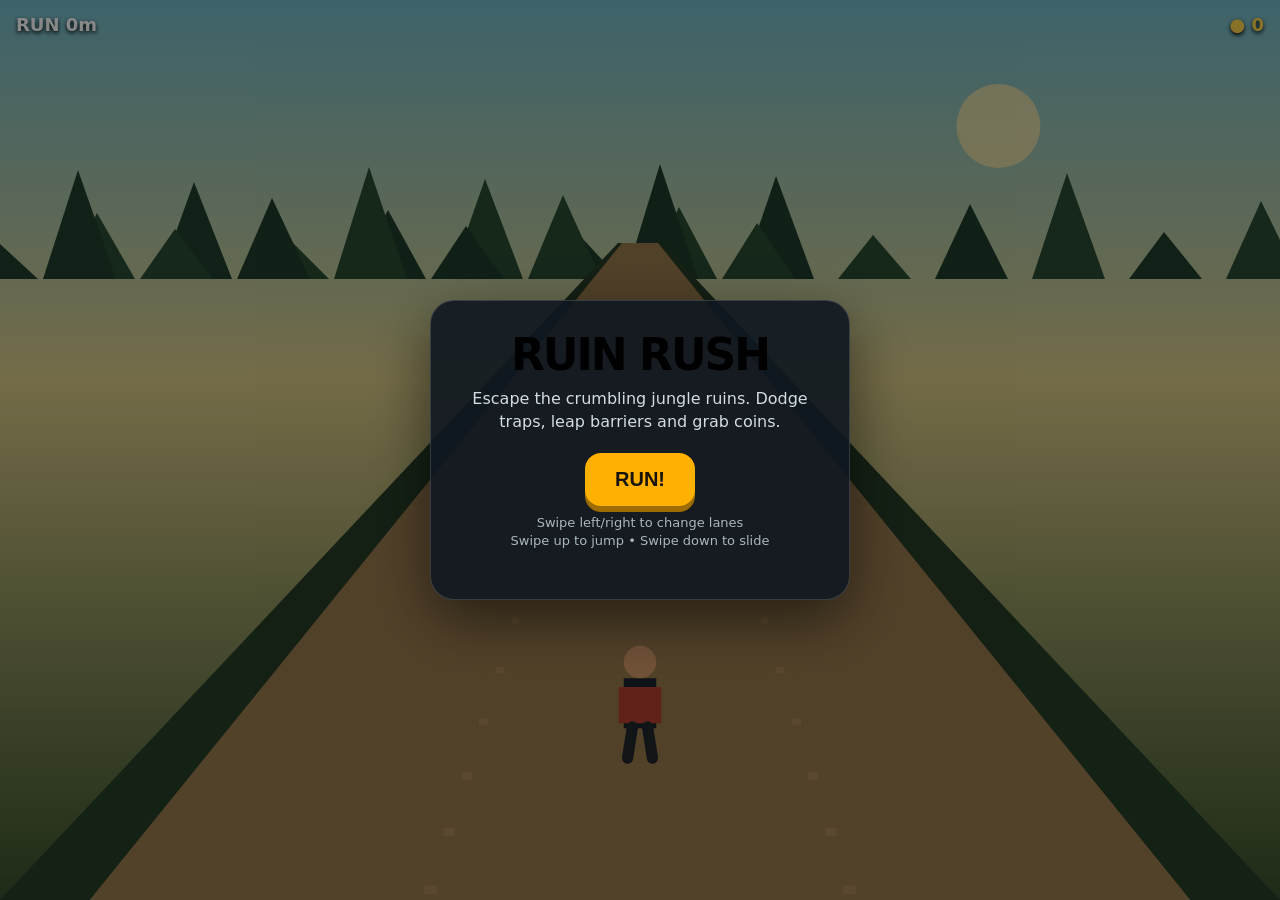
==== commit 4b16a024: "Replace bid sheet with endless runner game" ====
--- a/index.html
+++ b/index.html
@@ -1,96 +1,33 @@
 <!doctype html>
 <html lang="en">
 <head>
-  <meta charset="utf-8">
-  <meta name="viewport" content="width=device-width,initial-scale=1,viewport-fit=cover">
-  <meta name="theme-color" content="#07111f">
-  <meta name="apple-mobile-web-app-capable" content="yes">
-  <meta name="apple-mobile-web-app-status-bar-style" content="black-translucent">
-  <title>BidSheet</title>
-  <link rel="manifest" href="manifest.json">
-  <link rel="stylesheet" href="css/style.css">
-</head>
-<body>
-<header class="appbar">
-  <button class="iconButton" id="menuBtn" aria-label="Menu">☰</button>
-  <div class="brand"><h1><span>Bid</span>Sheet</h1><p>Elevator Estimator</p></div>
-  <div class="headActions"><button class="iconButton" id="exportQuickBtn" aria-label="Export">⇧</button><button class="iconButton" data-view="settings" aria-label="Settings">⚙</button></div>
-</header>
-
-<main>
-<section id="estimate" class="view active">
-  <div class="estimateTop">
-    <div><h2 id="estimateTitle">New Estimate</h2><p id="saveStatus">Not saved</p></div>
-    <div class="actions"><button id="printBtn" class="secondary">Print</button><button id="saveBtn" class="primary">Save Estimate</button></div>
-  </div>
-
-  <article class="panel accentBlue">
-    <h3>▣ Job Information</h3>
-    <div class="formGrid jobGrid">
-      <label class="wide">Job name<input id="jobName" placeholder="Enter job name"></label>
-      <label>Date<input id="estimateDate" type="date"></label>
-      <label class="wide">Address<input id="jobAddress" placeholder="Enter job address"></label>
-      <label>Customer<select id="customerSelect"><option value="">Select customer</option></select></label>
-      <label>Contact<input id="jobContact" placeholder="Contact name"></label>
-      <label>Phone / email<input id="jobPhone" placeholder="Phone or email"></label>
-      <label class="wide">Scope / notes<textarea id="notes" rows="3" placeholder="Describe the elevator work"></textarea></label>
-    </div>
-  </article>
-
-  <div class="twoPanels">
-    <article class="panel accentPurple">
-      <h3>▥ Elevator Scope</h3>
-      <label>Number of elevators</label>
-      <div class="stepper"><button data-step="elevators" data-dir="-1">−</button><input id="elevators" type="number" min="0" value="1"><button data-step="elevators" data-dir="1">+</button></div>
-      <label>Number of groups</label>
-      <div class="stepper"><button data-step="groups" data-dir="-1">−</button><input id="groups" type="number" min="0" value="1"><button data-step="groups" data-dir="1">+</button></div>
-    </article>
-    <article class="panel accentBlue">
-      <h3>◷ Labor Estimate</h3>
-      <label>Weeks</label>
-      <div class="stepper"><button data-step="weeks" data-dir="-.25">−</button><input id="weeks" type="number" min="0" step=".25"><button data-step="weeks" data-dir=".25">+</button></div>
-      <label>Hours per week</label>
-      <div class="stepper"><button data-step="hoursPerWeek" data-dir="-1">−</button><input id="hoursPerWeek" type="number" min="0" value="40"><button data-step="hoursPerWeek" data-dir="1">+</button></div>
-      <button id="applyWeeks" class="secondary full">Apply to regular hours</button>
-    </article>
-  </div>
-
-  <article class="panel accentGreen">
-    <h3>♙ Labor Breakdown</h3>
-    <div class="laborTable">
-      <div class="laborHead"><span>Type</span><span>Hours</span><span>Rate</span><span>Total</span></div>
-      <div class="labor-row"><b>Regular</b><input id="regularHours" type="number" min="0" step=".25"><input id="regularRate" type="number" min="0" step=".01"><output id="regularTotal">$0.00</output></div>
-      <div class="labor-row"><b>Overtime (1.5×)</b><input id="otHours" type="number" min="0" step=".25"><input id="otRate" type="number" min="0" step=".01"><output id="otTotal">$0.00</output></div>
-      <div class="labor-row"><b>Double time (2×)</b><input id="dtHours" type="number" min="0" step=".25"><input id="dtRate" type="number" min="0" step=".01"><output id="dtTotal">$0.00</output></div>
-      <div class="laborTotal"><span>Labor Total</span><strong id="laborSummary">$0.00</strong></div>
-    </div>
-  </article>
-
-  <article class="panel accentPurple">
-    <div class="sectionHead"><h3>🛒 Parts & Materials</h3><button id="addPartBtn" class="purpleButton">+ Add Part</button></div>
-    <div class="tablewrap"><table><thead><tr><th>Item</th><th>Qty</th><th>Unit Cost</th><th>Tax</th><th>Total</th><th></th></tr></thead><tbody id="estimateParts"></tbody></table></div>
-    <div id="partsEmpty" class="emptyState"><div>◇</div><b>No parts added yet</b><span>Tap “+ Add Part” to get started</span></div>
-    <div class="partsTotals"><span>Parts before tax <b id="partsBaseSummary">$0.00</b></span><span>Sales tax <b id="taxSummary">$0.00</b></span><strong>Parts Total <em id="partsTotalDisplay">$0.00</em></strong></div>
-  </article>
-
-  <article class="panel accentBlue">
-    <h3>☷ Adjustments</h3>
-    <div class="formGrid adjustGrid"><label>Overhead %<input id="overheadPct" type="number" step=".1"></label><label>Profit %<input id="profitPct" type="number" step=".1"></label><label>Discount $<input id="discount" type="number" min="0" step=".01"></label><label>Discount timing<select id="discountTiming"><option value="after">After profit</option><option value="before">Before profit</option></select></label></div>
-  </article>
-
-  <article class="totalBanner"><div><h3>Estimate Total</h3><p>Profit: <span id="profitSummary">$0.00</span> · Overhead: <span id="overheadSummary">$0.00</span> · Discount: <span id="discountSummary">-$0.00</span></p></div><strong id="grandTotal">$0.00</strong></article>
-</section>
-
-<section id="saved" class="view"><div class="pageTitle"><div><h2>Saved Estimates</h2><p>Stored on this device</p></div><button id="newEstimateBtn" class="primary">+ New Estimate</button></div><div id="savedList" class="list"></div></section>
-<section id="customers" class="view"><div class="pageTitle"><div><h2>Customers</h2><p>Tap a customer to edit</p></div><button id="addCustomerBtn" class="primary">+ Add Customer</button></div><div id="customerList" class="list"></div></section>
-<section id="parts" class="view"><div class="pageTitle"><div><h2>Parts Library</h2><p>Reusable material pricing</p></div><button id="addLibraryPartBtn" class="primary">+ Add Part</button></div><div id="partsList" class="list"></div></section>
-<section id="settings" class="view"><div class="pageTitle"><div><h2>Settings</h2><p>Defaults for new estimates</p></div><button id="saveSettingsBtn" class="primary">Save Settings</button></div><article class="panel"><h3>Company</h3><label>Company name<input id="companyName"></label><div class="formGrid"><label>Phone<input id="companyPhone"></label><label>Email<input id="companyEmail"></label></div><label>Address<textarea id="companyAddress" rows="2"></textarea></label></article><article class="panel"><h3>Default Rates</h3><div class="formGrid"><label>Regular rate<input id="settingRegularRate" type="number"></label><label>Overtime rate<input id="settingOtRate" type="number"></label><label>Double-time rate<input id="settingDtRate" type="number"></label><label>Hours/week<input id="settingHoursWeek" type="number"></label><label>Sales tax %<input id="settingTaxRate" type="number"></label><label>Profit %<input id="settingProfit" type="number"></label><label>Overhead %<input id="settingOverhead" type="number"></label></div><label class="check"><input id="settingTaxLabor" type="checkbox"> Apply sales tax to labor</label></article><article class="panel danger"><h3>Backup & Data</h3><div class="buttonRow"><button id="exportBtn">Export Backup</button><label class="filebtn">Import Backup<input id="importInput" type="file" accept="application/json"></label><button id="clearAllBtn" class="dangerButton">Erase All Data</button></div></article></section>
-</main>
-
-<nav class="bottomNav" aria-label="Main navigation"><button data-view="estimate" class="active"><span>▣</span>Estimate</button><button data-view="saved"><span>▱</span>Saved</button><button data-view="customers"><span>♙</span>Customers</button><button data-view="parts"><span>◇</span>Parts</button><button data-view="settings"><span>⚙</span>Settings</button></nav>
-
-<dialog id="editorDialog"><form method="dialog" id="editorForm"><h3 id="dialogTitle"></h3><div id="dialogFields"></div><div class="dialogActions"><button value="cancel">Cancel</button><button id="dialogSave" value="default" class="primary">Save</button></div></form></dialog>
-<div id="toast" role="status"></div>
-<script src="js/app.js"></script>
-</body>
-</html>+<meta charset="utf-8"><meta name="viewport" content="width=device-width,initial-scale=1,maximum-scale=1,user-scalable=no,viewport-fit=cover">
+<meta name="theme-color" content="#101820"><title>Ruin Rush</title>
+<style>
+*{box-sizing:border-box;-webkit-tap-highlight-color:transparent}html,body{margin:0;width:100%;height:100%;overflow:hidden;background:#0d1519;font-family:system-ui,-apple-system,sans-serif;touch-action:none}canvas{display:block;width:100%;height:100%}.hud{position:fixed;inset:0;pointer-events:none;color:white;text-shadow:0 2px 4px #000}.top{display:flex;justify-content:space-between;padding:max(14px,env(safe-area-inset-top)) 16px 0;font-weight:900;font-size:18px}.coin{color:#ffd54a}.center{position:absolute;inset:0;display:flex;align-items:center;justify-content:center;background:#0007;pointer-events:auto}.card{width:min(88vw,420px);padding:28px 24px;border-radius:24px;background:#101820e8;border:1px solid #ffffff26;text-align:center;box-shadow:0 20px 60px #0008}.card h1{font-size:44px;margin:0 0 8px;letter-spacing:-2px}.card p{color:#d4dde1;margin:8px 0 20px;line-height:1.4}.btn{border:0;border-radius:16px;background:#ffb000;color:#17120a;font-size:20px;font-weight:900;padding:15px 30px;box-shadow:0 6px 0 #9c6c00}.btn:active{transform:translateY(3px);box-shadow:0 3px 0 #9c6c00}.help{font-size:13px!important;color:#aab8be!important}.hidden{display:none}.flash{position:fixed;inset:0;background:#fff;opacity:0;pointer-events:none}.pause{position:fixed;right:14px;bottom:max(14px,env(safe-area-inset-bottom));width:46px;height:46px;border-radius:50%;border:1px solid #fff4;background:#0007;color:#fff;font-size:18px;pointer-events:auto}
+</style></head>
+<body><canvas id="c"></canvas><div class="hud"><div class="top"><div>RUN <span id="score">0</span>m</div><div class="coin">● <span id="coins">0</span></div></div></div>
+<div id="menu" class="center"><div class="card"><h1>RUIN RUSH</h1><p>Escape the crumbling jungle ruins. Dodge traps, leap barriers and grab coins.</p><button id="start" class="btn">RUN!</button><p class="help">Swipe left/right to change lanes<br>Swipe up to jump • Swipe down to slide</p><p id="best"></p></div></div><button id="pause" class="pause hidden">Ⅱ</button><div id="flash" class="flash"></div>
+<script>
+const c=document.getElementById('c'),x=c.getContext('2d'),scoreEl=document.getElementById('score'),coinEl=document.getElementById('coins'),menu=document.getElementById('menu'),startBtn=document.getElementById('start'),bestEl=document.getElementById('best'),pauseBtn=document.getElementById('pause');
+let W,H,DPR,playing=false,paused=false,last=0,t=0,speed=0.38,dist=0,coins=0,lane=0,targetLane=0,jump=0,jumpV=0,slide=0,objects=[],spawn=0,shake=0;
+const best=()=>+localStorage.rrBest||0; function resize(){DPR=Math.min(devicePixelRatio||1,2);W=innerWidth;H=innerHeight;c.width=W*DPR;c.height=H*DPR;x.setTransform(DPR,0,0,DPR,0,0)} addEventListener('resize',resize);resize();
+function road(z,l){const horizon=H*.27,bottom=H*1.05,p=Math.pow(1-z,1.55),y=horizon+(bottom-horizon)*p,half=18+(W*.54-18)*p;return {x:W/2+l*half*.56,y,scale:.12+p*1.15,half,p}}
+function reset(){playing=true;paused=false;t=dist=coins=0;speed=.38;lane=targetLane=0;jump=jumpV=slide=0;objects=[];spawn=.4;menu.classList.add('hidden');pauseBtn.classList.remove('hidden');scoreEl.textContent=0;coinEl.textContent=0}
+function makeObj(){let r=Math.random(),ln=Math.floor(Math.random()*3)-1;if(r<.47){let n=2+Math.floor(Math.random()*4);for(let i=0;i<n;i++)objects.push({type:'coin',lane:ln,z:1+i*.075,got:false})}else if(r<.72)objects.push({type:'rock',lane:ln,z:1});else if(r<.9)objects.push({type:'log',lane:ln,z:1});else{let safe=Math.floor(Math.random()*3)-1;[-1,0,1].forEach(q=>{if(q!==safe)objects.push({type:Math.random()<.5?'rock':'log',lane:q,z:1})})}}
+function update(dt){if(!playing||paused)return;t+=dt;dist+=speed*dt*32;speed=Math.min(.76,.38+dist/6500);lane+=(targetLane-lane)*Math.min(1,dt*11);if(jump>0||jumpV>0){jump+=jumpV*dt;jumpV-=5.4*dt;if(jump<=0){jump=0;jumpV=0}}if(slide>0)slide-=dt;spawn-=dt*speed/.38;if(spawn<=0){makeObj();spawn=.58+Math.random()*.52}for(const o of objects){o.z-=speed*dt;if(o.z<.15&&!o.hit&&!o.got&&Math.abs(o.lane-lane)<.42){if(o.type==='coin'){o.got=true;coins++;coinEl.textContent=coins}else{let safe=o.type==='rock'?jump>.28:slide>0;if(!safe){o.hit=true;die()}}}}objects=objects.filter(o=>o.z>-.12&&!o.got);scoreEl.textContent=Math.floor(dist)}
+function die(){playing=false;shake=14;let b=Math.max(best(),Math.floor(dist));localStorage.rrBest=b;setTimeout(()=>{pauseBtn.classList.add('hidden');menu.classList.remove('hidden');menu.querySelector('h1').textContent='RUN OVER';menu.querySelector('p').innerHTML=`You made it <b>${Math.floor(dist)}m</b> and collected <b>${coins}</b> coins.`;startBtn.textContent='RUN AGAIN';bestEl.textContent='Best: '+b+'m'},280)}
+function draw(){let g=x.createLinearGradient(0,0,0,H);g.addColorStop(0,'#72b9c7');g.addColorStop(.42,'#d8c986');g.addColorStop(1,'#37502b');x.fillStyle=g;x.fillRect(0,0,W,H);x.save();if(shake>0){x.translate((Math.random()-.5)*shake,(Math.random()-.5)*shake);shake*=.84}
+// distant sun and jungle
+x.fillStyle='#ffe4a0aa';x.beginPath();x.arc(W*.78,H*.14,42,0,7);x.fill();for(let i=0;i<22;i++){let px=(i*97%W),hh=35+(i*31%90);x.fillStyle=i%2?'#294b32':'#1f3d2c';x.beginPath();x.moveTo(px-35,H*.31);x.lineTo(px,H*.31-hh);x.lineTo(px+38,H*.31);x.fill()}
+// road
+let hz=H*.27;x.fillStyle='#263d27';x.beginPath();x.moveTo(0,H);x.lineTo(W/2-22,hz);x.lineTo(W/2+22,hz);x.lineTo(W,H);x.fill();x.fillStyle='#9a7b4e';x.beginPath();x.moveTo(W/2-18,hz);x.lineTo(W/2+18,hz);x.lineTo(W*.93,H);x.lineTo(W*.07,H);x.fill();
+// lane stones perspective
+for(let k=0;k<18;k++){let z=(k/18+t*speed*.65)%1,p=road(z,0);x.fillStyle='#c3a16b55';x.fillRect(W/2-p.half*.34,p.y,p.half*.02,3+p.p*6);x.fillRect(W/2+p.half*.32,p.y,p.half*.02,3+p.p*6)}
+let sorted=[...objects].sort((a,b)=>b.z-a.z);for(const o of sorted)drawObj(o);drawPlayer();x.restore();if(paused){x.fillStyle='#0009';x.fillRect(0,0,W,H);x.fillStyle='white';x.textAlign='center';x.font='900 36px system-ui';x.fillText('PAUSED',W/2,H/2)}}
+function drawObj(o){let p=road(o.z,o.lane);if(o.z>1.12)return;let s=p.scale;if(o.type==='coin'){x.save();x.translate(p.x,p.y-22*s);x.scale(s,s);x.fillStyle='#ffca28';x.beginPath();x.ellipse(0,0,10+Math.sin(t*9+o.z)*3,15,0,0,7);x.fill();x.strokeStyle='#fff0a0';x.lineWidth=2;x.stroke();x.restore()}else if(o.type==='rock'){x.save();x.translate(p.x,p.y);x.scale(s,s);x.fillStyle='#4d4b46';x.beginPath();x.moveTo(-22,0);x.lineTo(-16,-30);x.lineTo(4,-42);x.lineTo(25,-20);x.lineTo(20,0);x.fill();x.fillStyle='#6f6a60';x.beginPath();x.moveTo(-16,-30);x.lineTo(4,-42);x.lineTo(8,-16);x.fill();x.restore()}else{x.save();x.translate(p.x,p.y-35*s);x.scale(s,s);x.fillStyle='#51351e';x.fillRect(-34,-8,68,16);x.fillStyle='#7b512c';x.fillRect(-30,-6,60,5);x.fillStyle='#382313';x.fillRect(-31,8,7,30);x.fillRect(24,8,7,30);x.restore()}}
+function drawPlayer(){let base=road(0,lane),py=H*.83-jump*H*.45+(slide>0?18:0),s=Math.min(1.25,W/390);x.save();x.translate(base.x,py);x.scale(s,s);if(slide>0){x.rotate(-.22);x.fillStyle='#17232a';x.fillRect(-25,-28,50,25);x.fillStyle='#d49a6a';x.beginPath();x.arc(25,-23,12,0,7);x.fill();x.fillStyle='#b6422f';x.fillRect(-31,-11,58,13)}else{x.fillStyle='#17232a';x.fillRect(-13,-55,26,40);x.fillStyle='#d49a6a';x.beginPath();x.arc(0,-68,13,0,7);x.fill();x.fillStyle='#b6422f';x.fillRect(-17,-48,34,29);let run=Math.sin(t*14)*12;x.strokeStyle='#20282b';x.lineWidth=9;x.lineCap='round';x.beginPath();x.moveTo(-6,-16);x.lineTo(-10+run,9);x.moveTo(6,-16);x.lineTo(10-run,9);x.stroke()}x.restore()}
+function loop(ts){let dt=Math.min(.035,(ts-last)/1000||0);last=ts;update(dt);draw();requestAnimationFrame(loop)}requestAnimationFrame(loop);
+function action(a){if(!playing||paused)return;if(a==='left')targetLane=Math.max(-1,targetLane-1);if(a==='right')targetLane=Math.min(1,targetLane+1);if(a==='up'&&jump===0){jumpV=2.25;slide=0}if(a==='down'&&jump===0)slide=.72}
+let sx=0,sy=0;addEventListener('pointerdown',e=>{sx=e.clientX;sy=e.clientY});addEventListener('pointerup',e=>{let dx=e.clientX-sx,dy=e.clientY-sy;if(Math.max(Math.abs(dx),Math.abs(dy))<24)return;if(Math.abs(dx)>Math.abs(dy))action(dx>0?'right':'left');else action(dy>0?'down':'up')});addEventListener('keydown',e=>{if(e.key==='ArrowLeft')action('left');if(e.key==='ArrowRight')action('right');if(e.key==='ArrowUp'||e.key===' ')action('up');if(e.key==='ArrowDown')action('down')});startBtn.onclick=()=>{menu.querySelector('h1').textContent='RUIN RUSH';reset()};pauseBtn.onclick=()=>{paused=!paused;pauseBtn.textContent=paused?'▶':'Ⅱ'};bestEl.textContent=best()?'Best: '+best()+'m':'';
+</script></body></html>
